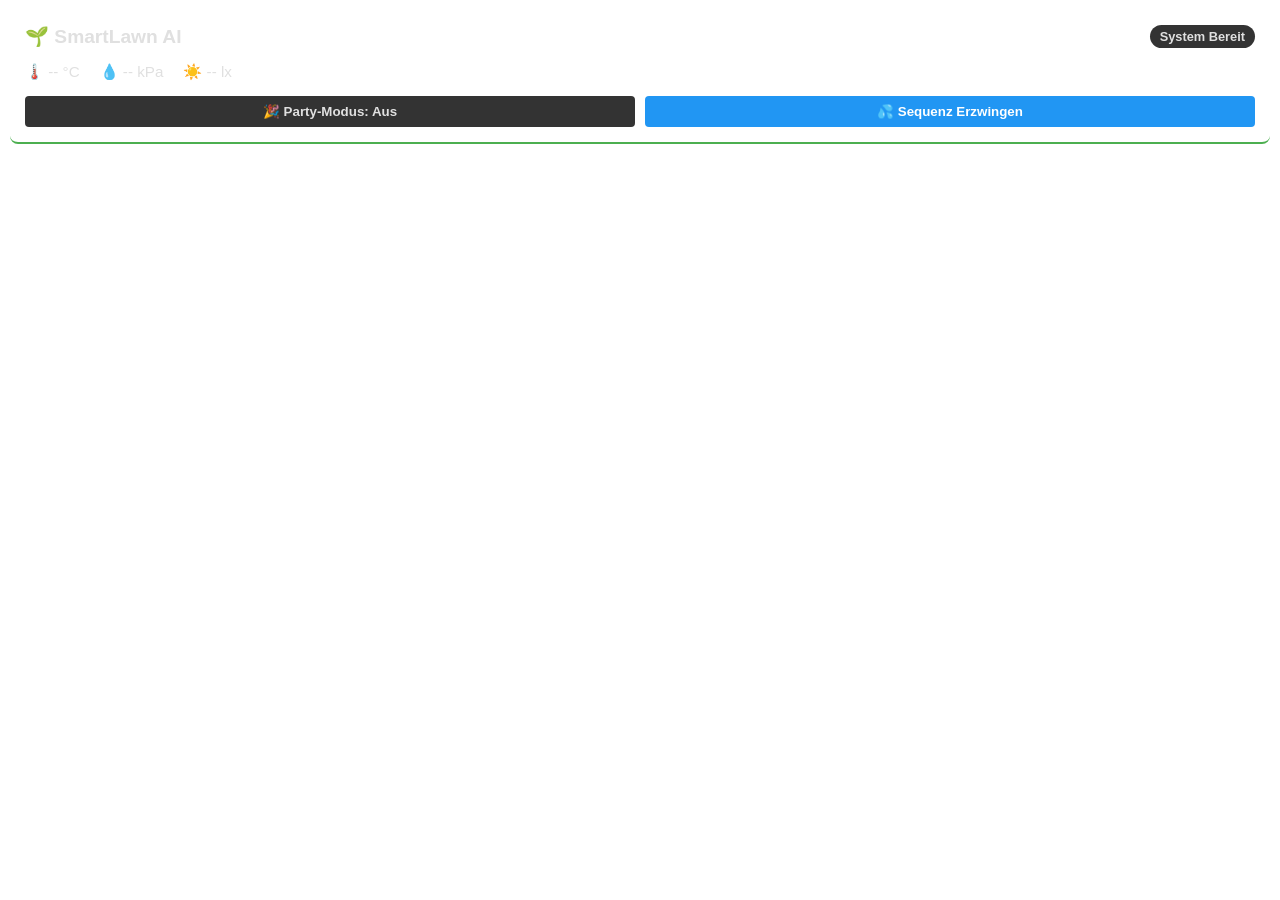
==== widget/index.html @ f50e196f "Initial commit: SmartLawn AI Basis-Architektur" ====
<!DOCTYPE html>
<html lang="de">
<head>
    <meta charset="UTF-8">
    <meta name="viewport" content="width=device-width, initial-scale=1.0">
    <link rel="stylesheet" href="widget.css">
    <title>SmartLawn AI</title>
</head>
<body>
    <div class="dashboard">
        <header class="header">
            <div class="title-bar">
                <h2 class="title">🌱 SmartLawn AI</h2>
                <span id="global-status" class="badge">System Bereit</span>
            </div>
            
            <div class="climate-data">
                <div class="data-point">🌡️ <span id="val-temp">--</span> °C</div>
                <div class="data-point">💧 <span id="val-vpd">--</span> kPa</div>
                <div class="data-point">☀️ <span id="val-lux">--</span> lx</div>
            </div>

            <div class="controls">
                <button id="btn-party" class="btn" onclick="togglePartyMode()">🎉 Party-Modus: Aus</button>
                <button id="btn-force" class="btn btn-primary" onclick="triggerForceStart()">💦 Sequenz Erzwingen</button>
            </div>
        </header>

        <main class="zones-container" id="zones-container">
            </main>
    </div>

    <script src="app.js"></script>
</body>
</html>
---- widget/widget.css ----
:root {
    --bg-color: transparent;
    --card-bg: rgba(255, 255, 255, 0.05);
    --text-main: #e0e0e0;
    --text-muted: #888;
    --accent: #4caf50;       /* Grün für Normal/Bereit */
    --accent-hover: #45a049;
    --info: #2196f3;         /* Blau für Wasser/Aktiv */
    --warning: #ff9800;      /* Orange für Warteschlange (QUEUED) */
    --danger: #f44336;       /* Rot für Hardware-Fehler */
    --border-radius: 8px;
}

body {
    margin: 0;
    padding: 10px;
    font-family: -apple-system, BlinkMacSystemFont, "Segoe UI", Roboto, Helvetica, Arial, sans-serif;
    background-color: var(--bg-color);
    color: var(--text-main);
    overflow-x: hidden;
}

.dashboard {
    display: flex;
    flex-direction: column;
    gap: 15px;
}

/* --- HEADER BEREICH --- */
.header {
    background: var(--card-bg);
    padding: 15px;
    border-radius: var(--border-radius);
    border-bottom: 2px solid var(--accent);
}

.title-bar {
    display: flex;
    justify-content: space-between;
    align-items: center;
    margin-bottom: 15px;
}

.title {
    margin: 0;
    font-size: 1.2rem;
    font-weight: 600;
}

.badge {
    background: #333;
    padding: 4px 10px;
    border-radius: 12px;
    font-size: 0.8rem;
    font-weight: bold;
}

.badge.active { background: var(--info); }
.badge.error { background: var(--danger); }

.climate-data {
    display: flex;
    gap: 20px;
    margin-bottom: 15px;
    font-size: 0.95rem;
    color: var(--text-main);
}

.controls {
    display: flex;
    gap: 10px;
}

.btn {
    background: #333;
    color: var(--text-main);
    border: none;
    padding: 8px 14px;
    border-radius: 4px;
    cursor: pointer;
    transition: background 0.2s;
    font-weight: bold;
    flex: 1;
}

.btn:hover { background: #444; }
.btn-primary { background: var(--info); color: white; }
.btn-primary:hover { background: #1976d2; }
.btn-active { background: var(--warning); color: #000; }

/* --- ZONEN BEREICH (GRID) --- */
.zones-container {
    display: grid;
    grid-template-columns: repeat(auto-fit, minmax(220px, 1px));
    gap: 15px;
}

.zone-card {
    background: var(--card-bg);
    padding: 15px;
    border-radius: var(--border-radius);
    border-left: 4px solid var(--text-muted);
    transition: border-color 0.3s;
}

/* Dynamische Farben je nach Status der State Machine */
.zone-card[data-status="WATERING"] { border-left-color: var(--info); }
.zone-card[data-status="VERIFYING_START"] { border-left-color: var(--info); opacity: 0.8; }
.zone-card[data-status="QUEUED"] { border-left-color: var(--warning); }
.zone-card[data-status="HARDWARE_FEHLER"] { border-left-color: var(--danger); }

.zone-header {
    display: flex;
    justify-content: space-between;
    align-items: baseline;
    margin-bottom: 10px;
}

.zone-title {
    font-weight: bold;
    font-size: 1.1rem;
}

.zone-status-text {
    font-size: 0.8rem;
    text-transform: uppercase;
    color: var(--text-muted);
}

/* Fortschrittsbalken für Bodenfeuchte */
.progress-container {
    margin: 15px 0;
}

.progress-labels {
    display: flex;
    justify-content: space-between;
    font-size: 0.8rem;
    margin-bottom: 5px;
}

.progress-bar-bg {
    background: #222;
    height: 10px;
    border-radius: 5px;
    overflow: hidden;
    position: relative;
}

.progress-bar-fill {
    background: var(--info);
    height: 100%;
    width: 0%; 
    transition: width 0.5s ease-out;
}

/* Roter Marker für den Trockenstress-Schwellwert */
.progress-marker-start {
    position: absolute;
    top: 0;
    bottom: 0;
    width: 2px;
    background: var(--danger);
    z-index: 10;
}

.zone-stats {
    font-size: 0.85rem;
    color: var(--text-muted);
    display: flex;
    flex-direction: column;
    gap: 4px;
}
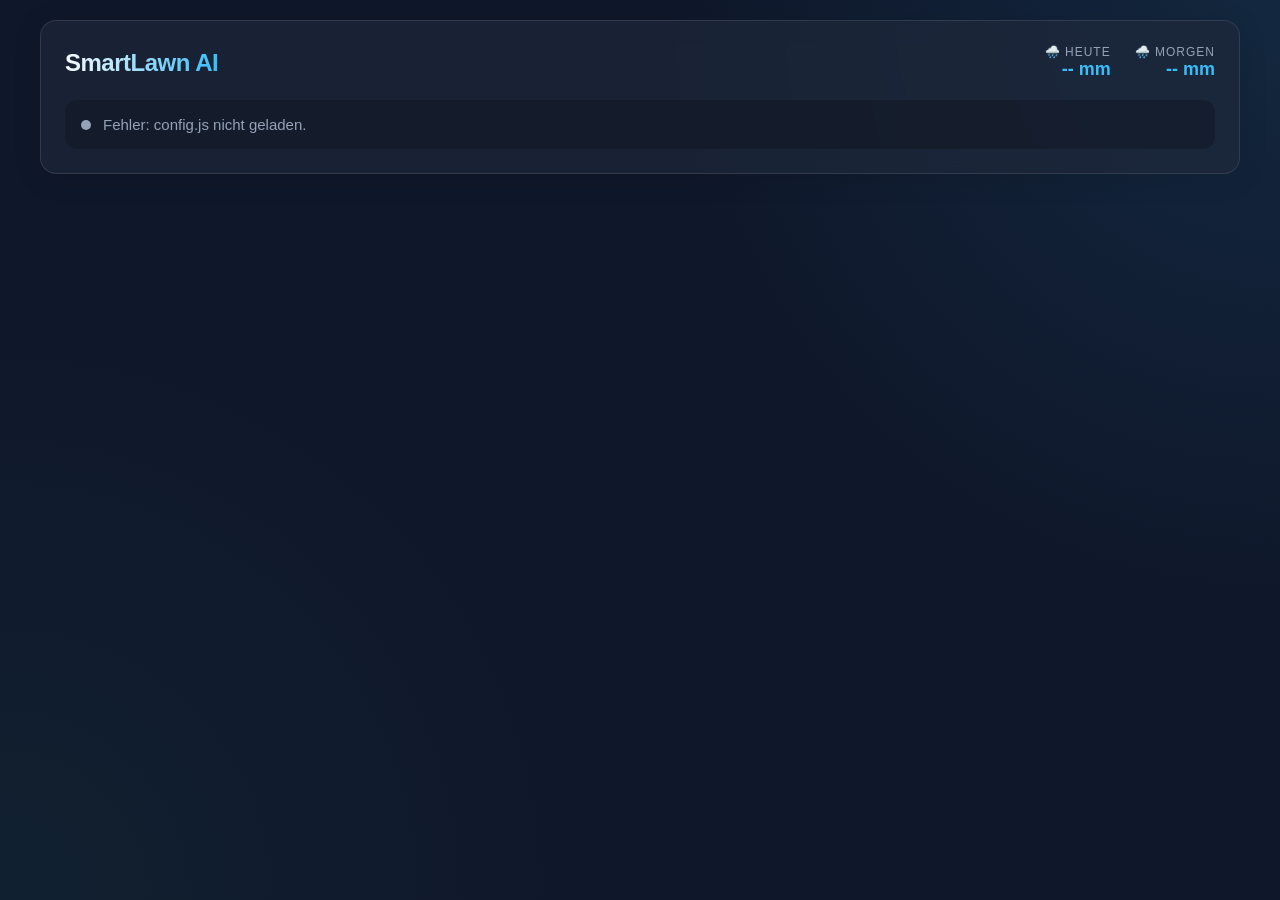
==== commit 3d939904: "Feature: Build high-end dynamic HTML Widget for IP-Symcon Visu" ====
--- a/widget/index.html
+++ b/widget/index.html
@@ -3,33 +3,43 @@
 <head>
     <meta charset="UTF-8">
     <meta name="viewport" content="width=device-width, initial-scale=1.0">
-    <link rel="stylesheet" href="widget.css">
-    <title>SmartLawn AI</title>
+    <title>SmartLawn AI Dashboard</title>
+    <link rel="stylesheet" href="style.css">
+    <!-- IP-Symcon SDK -->
+    <script src="symcon.js"></script>
+    <!-- Vom Modul generierte Konfiguration mit den IPs/Variablen -->
+    <script src="config.js"></script>
 </head>
 <body>
-    <div class="dashboard">
-        <header class="header">
-            <div class="title-bar">
-                <h2 class="title">🌱 SmartLawn AI</h2>
-                <span id="global-status" class="badge">System Bereit</span>
+    <div class="dashboard-container">
+        <!-- Header -->
+        <header class="glass-panel">
+            <div class="header-content">
+                <h1>SmartLawn AI</h1>
+                <div class="weather-info">
+                    <div class="weather-item">
+                        <span class="weather-icon">🌧️ Heute</span>
+                        <span id="rainToday" class="weather-value">-- mm</span>
+                    </div>
+                    <div class="weather-item">
+                        <span class="weather-icon">🌧️ Morgen</span>
+                        <span id="rainTomorrow" class="weather-value">-- mm</span>
+                    </div>
+                </div>
             </div>
-            
-            <div class="climate-data">
-                <div class="data-point">🌡️ <span id="val-temp">--</span> °C</div>
-                <div class="data-point">💧 <span id="val-vpd">--</span> kPa</div>
-                <div class="data-point">☀️ <span id="val-lux">--</span> lx</div>
-            </div>
-
-            <div class="controls">
-                <button id="btn-party" class="btn" onclick="togglePartyMode()">🎉 Party-Modus: Aus</button>
-                <button id="btn-force" class="btn btn-primary" onclick="triggerForceStart()">💦 Sequenz Erzwingen</button>
+            <div class="status-banner" id="statusBanner">
+                <div class="status-indicator" id="statusIndicator"></div>
+                <span id="summaryStatus">Initialisiere System...</span>
             </div>
         </header>
 
-        <main class="zones-container" id="zones-container">
-            </main>
+        <!-- Zonen Container -->
+        <main class="zones-container" id="zonesContainer">
+            <!-- Zonen werden dynamisch aus config.js generiert -->
+        </main>
     </div>
 
+    <!-- App Logik -->
     <script src="app.js"></script>
 </body>
-</html>+</html>
--- a/widget/style.css
+++ b/widget/style.css
@@ -0,0 +1,226 @@
+:root {
+    --bg-color: #0f172a;
+    --panel-bg: rgba(30, 41, 59, 0.7);
+    --panel-border: rgba(255, 255, 255, 0.1);
+    --text-main: #f8fafc;
+    --text-muted: #94a3b8;
+    --accent-blue: #38bdf8;
+    --accent-green: #34d399;
+    --accent-orange: #fb923c;
+    --glass-blur: blur(12px);
+}
+
+* {
+    box-sizing: border-box;
+    margin: 0;
+    padding: 0;
+    font-family: 'Inter', -apple-system, BlinkMacSystemFont, 'Segoe UI', Roboto, Helvetica, Arial, sans-serif;
+}
+
+body {
+    background: var(--bg-color);
+    background-image: radial-gradient(circle at top right, rgba(56, 189, 248, 0.1), transparent 40%),
+                      radial-gradient(circle at bottom left, rgba(52, 211, 153, 0.05), transparent 40%);
+    color: var(--text-main);
+    min-height: 100vh;
+    padding: 20px;
+}
+
+.dashboard-container {
+    max-width: 1200px;
+    margin: 0 auto;
+    display: flex;
+    flex-direction: column;
+    gap: 20px;
+}
+
+.glass-panel {
+    background: var(--panel-bg);
+    backdrop-filter: var(--glass-blur);
+    -webkit-backdrop-filter: var(--glass-blur);
+    border: 1px solid var(--panel-border);
+    border-radius: 16px;
+    padding: 24px;
+    box-shadow: 0 4px 30px rgba(0, 0, 0, 0.1);
+}
+
+.header-content {
+    display: flex;
+    justify-content: space-between;
+    align-items: center;
+    margin-bottom: 20px;
+}
+
+h1 {
+    font-size: 24px;
+    font-weight: 600;
+    letter-spacing: -0.5px;
+    background: linear-gradient(to right, var(--text-main), var(--accent-blue));
+    -webkit-background-clip: text;
+    -webkit-text-fill-color: transparent;
+}
+
+.weather-info {
+    display: flex;
+    gap: 24px;
+}
+
+.weather-item {
+    display: flex;
+    flex-direction: column;
+    align-items: flex-end;
+}
+
+.weather-icon {
+    font-size: 12px;
+    color: var(--text-muted);
+    text-transform: uppercase;
+    letter-spacing: 1px;
+}
+
+.weather-value {
+    font-size: 18px;
+    font-weight: 600;
+    color: var(--accent-blue);
+}
+
+.status-banner {
+    background: rgba(0, 0, 0, 0.2);
+    border-radius: 12px;
+    padding: 16px;
+    display: flex;
+    align-items: center;
+    gap: 12px;
+    font-size: 15px;
+    color: var(--text-muted);
+}
+
+.status-indicator {
+    width: 10px;
+    height: 10px;
+    border-radius: 50%;
+    background-color: var(--text-muted);
+    transition: all 0.3s ease;
+}
+
+.status-indicator.active {
+    background-color: var(--accent-blue);
+    box-shadow: 0 0 10px var(--accent-blue), 0 0 20px var(--accent-blue);
+    animation: pulse 1.5s infinite;
+}
+
+@keyframes pulse {
+    0% { transform: scale(0.95); opacity: 1; }
+    50% { transform: scale(1.1); opacity: 0.7; }
+    100% { transform: scale(0.95); opacity: 1; }
+}
+
+.zones-container {
+    display: grid;
+    grid-template-columns: repeat(auto-fit, minmax(300px, 1fr));
+    gap: 20px;
+}
+
+.zone-card {
+    display: flex;
+    flex-direction: column;
+    gap: 16px;
+    transition: transform 0.2s ease, box-shadow 0.2s ease;
+}
+
+.zone-card:hover {
+    transform: translateY(-2px);
+    box-shadow: 0 8px 30px rgba(0, 0, 0, 0.2);
+}
+
+.zone-header {
+    display: flex;
+    justify-content: space-between;
+    align-items: center;
+}
+
+.zone-name {
+    font-size: 18px;
+    font-weight: 500;
+}
+
+.zone-status {
+    font-size: 12px;
+    padding: 4px 10px;
+    border-radius: 20px;
+    background: rgba(255, 255, 255, 0.05);
+    color: var(--text-muted);
+    text-transform: uppercase;
+    letter-spacing: 0.5px;
+}
+
+.zone-status.watering {
+    background: rgba(56, 189, 248, 0.1);
+    color: var(--accent-blue);
+    border: 1px solid rgba(56, 189, 248, 0.3);
+}
+
+.zone-status.waiting {
+    background: rgba(251, 146, 60, 0.1);
+    color: var(--accent-orange);
+    border: 1px solid rgba(251, 146, 60, 0.3);
+}
+
+.moisture-display {
+    display: flex;
+    flex-direction: column;
+    gap: 8px;
+}
+
+.moisture-label {
+    font-size: 13px;
+    color: var(--text-muted);
+    display: flex;
+    justify-content: space-between;
+}
+
+.moisture-value {
+    font-weight: 600;
+    color: var(--text-main);
+}
+
+.progress-track {
+    height: 8px;
+    background: rgba(0, 0, 0, 0.3);
+    border-radius: 4px;
+    overflow: hidden;
+    position: relative;
+}
+
+.progress-bar {
+    height: 100%;
+    width: 0%;
+    background: linear-gradient(90deg, var(--accent-green), var(--accent-blue));
+    border-radius: 4px;
+    transition: width 1s cubic-bezier(0.4, 0, 0.2, 1);
+}
+
+.zone-footer {
+    display: flex;
+    justify-content: space-between;
+    border-top: 1px solid var(--panel-border);
+    padding-top: 12px;
+    margin-top: auto;
+}
+
+.stat-item {
+    display: flex;
+    flex-direction: column;
+}
+
+.stat-label {
+    font-size: 11px;
+    color: var(--text-muted);
+    text-transform: uppercase;
+    letter-spacing: 0.5px;
+}
+
+.stat-value {
+    font-size: 14px;
+    font-weight: 500;
+}
